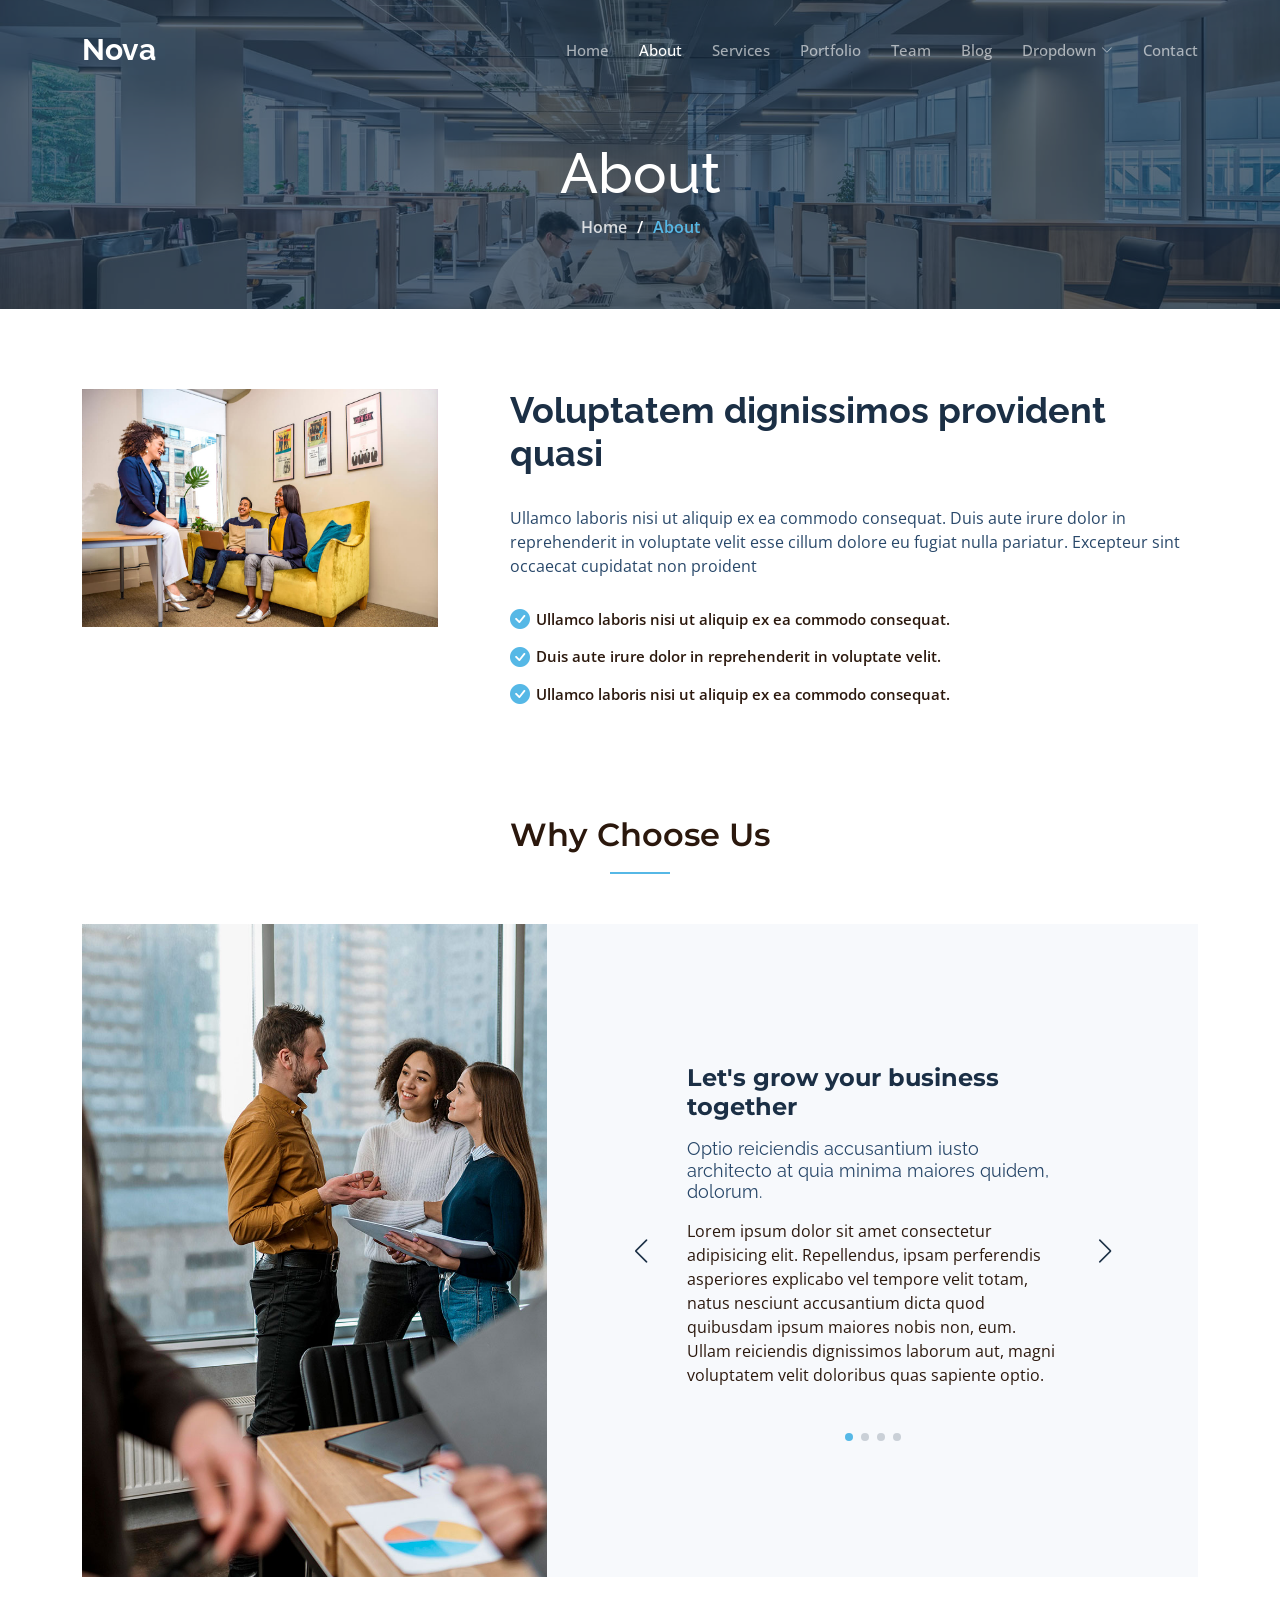
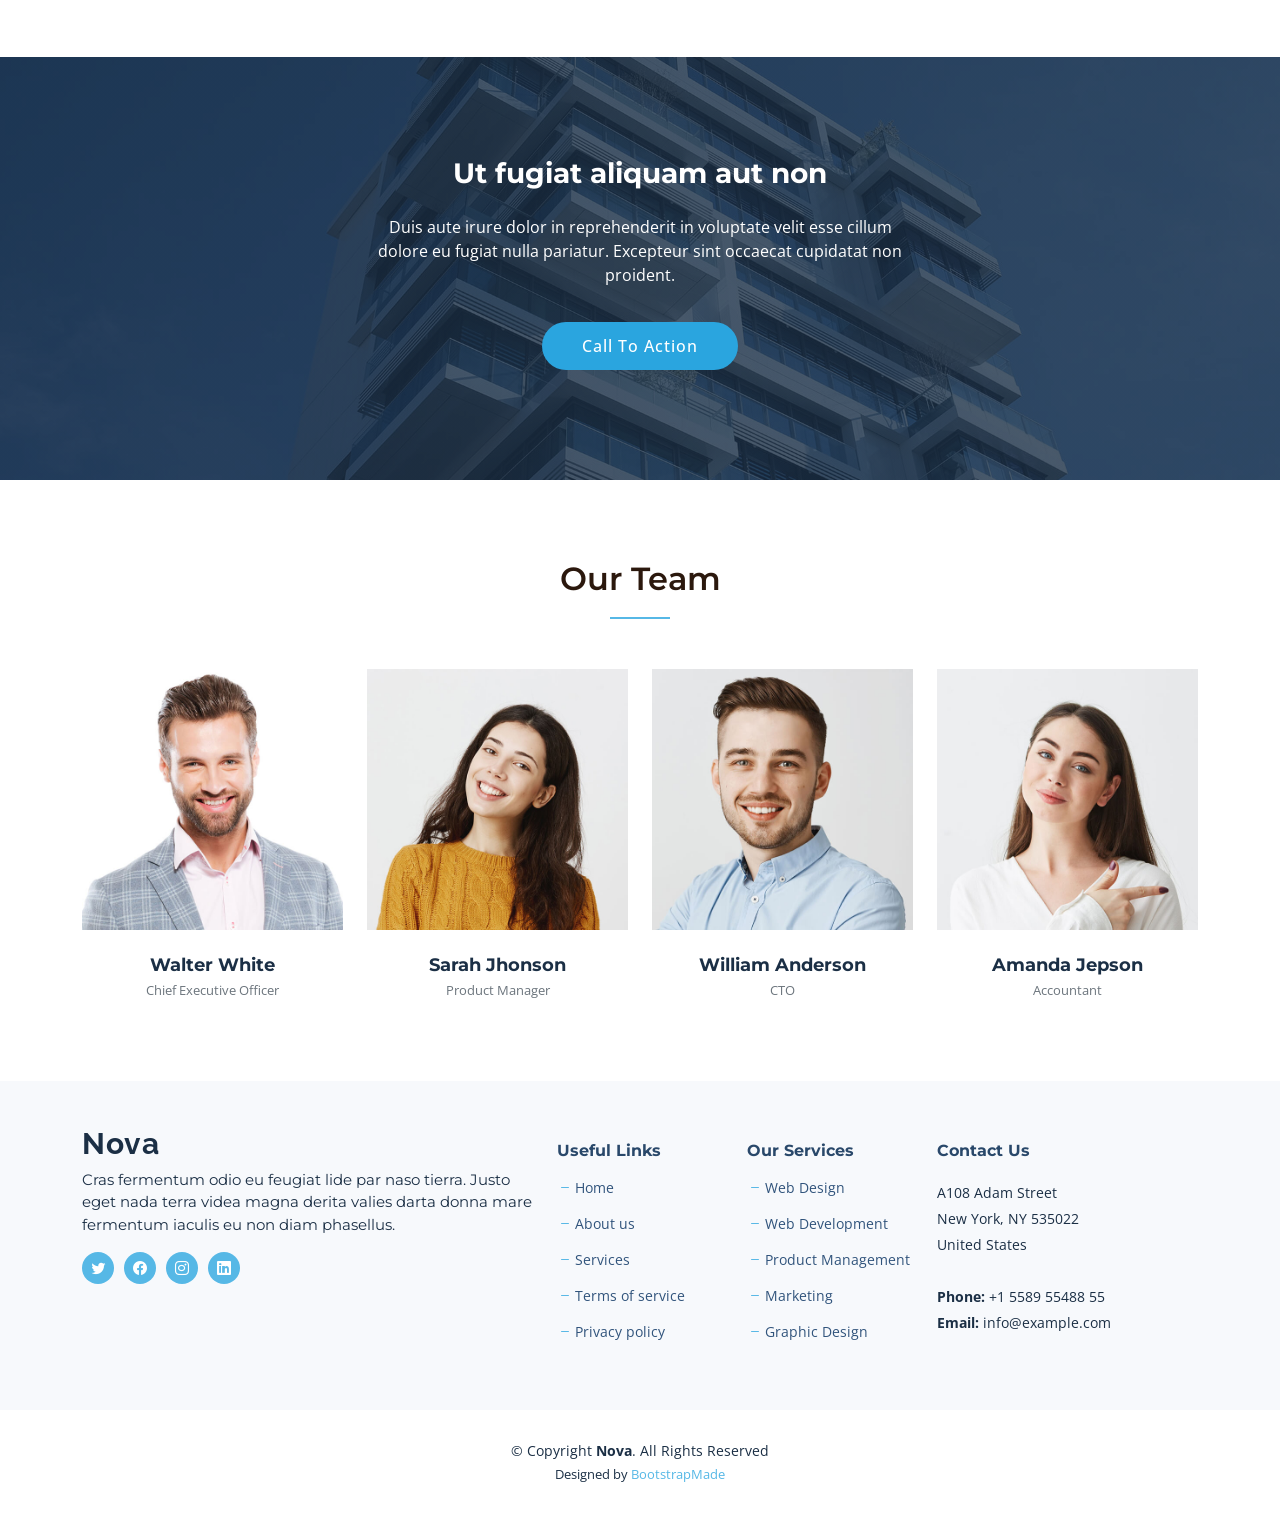
==== about.html @ e10786f2 "change to another bootstrap theme" ====
<!DOCTYPE html>
<html lang="en">

<head>
  <meta charset="utf-8">
  <meta content="width=device-width, initial-scale=1.0" name="viewport">

  <title>Nova Bootstrap Template - About</title>
  <meta content="" name="description">
  <meta content="" name="keywords">

  <!-- Favicons -->
  <link href="assets/img/favicon.png" rel="icon">
  <link href="assets/img/apple-touch-icon.png" rel="apple-touch-icon">

  <!-- Google Fonts -->
  <link rel="preconnect" href="https://fonts.googleapis.com">
  <link rel="preconnect" href="https://fonts.gstatic.com" crossorigin>
  <link href="https://fonts.googleapis.com/css2?family=Open+Sans:ital,wght@0,300;0,400;0,500;0,600;0,700;1,300;1,400;1,600;1,700&family=Montserrat:ital,wght@0,300;0,400;0,500;0,600;0,700;1,300;1,400;1,500;1,600;1,700&family=Raleway:ital,wght@0,300;0,400;0,500;0,600;0,700;1,300;1,400;1,500;1,600;1,700&display=swap" rel="stylesheet">

  <!-- Vendor CSS Files -->
  <link href="assets/vendor/bootstrap/css/bootstrap.min.css" rel="stylesheet">
  <link href="assets/vendor/bootstrap-icons/bootstrap-icons.css" rel="stylesheet">
  <link href="assets/vendor/aos/aos.css" rel="stylesheet">
  <link href="assets/vendor/glightbox/css/glightbox.min.css" rel="stylesheet">
  <link href="assets/vendor/swiper/swiper-bundle.min.css" rel="stylesheet">
  <link href="assets/vendor/remixicon/remixicon.css" rel="stylesheet">

  <!-- Template Main CSS File -->
  <link href="assets/css/main.css" rel="stylesheet">

  <!-- =======================================================
  * Template Name: Nova
  * Updated: Jul 27 2023 with Bootstrap v5.3.1
  * Template URL: https://bootstrapmade.com/nova-bootstrap-business-template/
  * Author: BootstrapMade.com
  * License: https://bootstrapmade.com/license/
  ======================================================== -->
</head>

<body class="page-about">

  <!-- ======= Header ======= -->
  <header id="header" class="header d-flex align-items-center fixed-top">
    <div class="container-fluid container-xl d-flex align-items-center justify-content-between">

      <a href="index.html" class="logo d-flex align-items-center">
        <!-- Uncomment the line below if you also wish to use an image logo -->
        <!-- <img src="assets/img/logo.png" alt=""> -->
        <h1 class="d-flex align-items-center">Nova</h1>
      </a>

      <i class="mobile-nav-toggle mobile-nav-show bi bi-list"></i>
      <i class="mobile-nav-toggle mobile-nav-hide d-none bi bi-x"></i>

      <nav id="navbar" class="navbar">
        <ul>
          <li><a href="index.html">Home</a></li>
          <li><a href="about.html" class="active">About</a></li>
          <li><a href="services.html">Services</a></li>
          <li><a href="portfolio.html">Portfolio</a></li>
          <li><a href="team.html">Team</a></li>
          <li><a href="blog.html">Blog</a></li>
          <li class="dropdown"><a href="#"><span>Dropdown</span> <i class="bi bi-chevron-down dropdown-indicator"></i></a>
            <ul>
              <li><a href="#">Dropdown 1</a></li>
              <li class="dropdown"><a href="#"><span>Deep Dropdown</span> <i class="bi bi-chevron-down dropdown-indicator"></i></a>
                <ul>
                  <li><a href="#">Deep Dropdown 1</a></li>
                  <li><a href="#">Deep Dropdown 2</a></li>
                  <li><a href="#">Deep Dropdown 3</a></li>
                  <li><a href="#">Deep Dropdown 4</a></li>
                  <li><a href="#">Deep Dropdown 5</a></li>
                </ul>
              </li>
              <li><a href="#">Dropdown 2</a></li>
              <li><a href="#">Dropdown 3</a></li>
              <li><a href="#">Dropdown 4</a></li>
            </ul>
          </li>
          <li><a href="contact.html">Contact</a></li>
        </ul>
      </nav><!-- .navbar -->

    </div>
  </header><!-- End Header -->

  <main id="main">

    <!-- ======= Breadcrumbs ======= -->
    <div class="breadcrumbs d-flex align-items-center" style="background-image: url('assets/img/about-header.jpg');">
      <div class="container position-relative d-flex flex-column align-items-center">

        <h2>About</h2>
        <ol>
          <li><a href="index.html">Home</a></li>
          <li>About</li>
        </ol>

      </div>
    </div><!-- End Breadcrumbs -->

    <!-- ======= About Section ======= -->
    <section id="about" class="about">
      <div class="container" data-aos="fade-up">

        <div class="row gy-4" data-aos="fade-up">
          <div class="col-lg-4">
            <img src="assets/img/about.jpg" class="img-fluid" alt="">
          </div>
          <div class="col-lg-8">
            <div class="content ps-lg-5">
              <h3>Voluptatem dignissimos provident quasi</h3>
              <p>
                Ullamco laboris nisi ut aliquip ex ea commodo consequat. Duis aute irure dolor in reprehenderit in voluptate
                velit esse cillum dolore eu fugiat nulla pariatur. Excepteur sint occaecat cupidatat non proident
              </p>
              <ul>
                <li><i class="bi bi-check-circle-fill"></i> Ullamco laboris nisi ut aliquip ex ea commodo consequat.</li>
                <li><i class="bi bi-check-circle-fill"></i> Duis aute irure dolor in reprehenderit in voluptate velit.</li>
                <li><i class="bi bi-check-circle-fill"></i> Ullamco laboris nisi ut aliquip ex ea commodo consequat.</li>
              </ul>
            </div>
          </div>
        </div>

      </div>
    </section><!-- End About Section -->

    <!-- ======= Why Choose Us Section ======= -->
    <section id="why-us" class="why-us">
      <div class="container" data-aos="fade-up">

        <div class="section-header">
          <h2>Why Choose Us</h2>

        </div>

        <div class="row g-0" data-aos="fade-up" data-aos-delay="200">

          <div class="col-xl-5 img-bg" style="background-image: url('assets/img/why-us-bg.jpg')"></div>
          <div class="col-xl-7 slides  position-relative">

            <div class="slides-1 swiper">
              <div class="swiper-wrapper">

                <div class="swiper-slide">
                  <div class="item">
                    <h3 class="mb-3">Let's grow your business together</h3>
                    <h4 class="mb-3">Optio reiciendis accusantium iusto architecto at quia minima maiores quidem, dolorum.</h4>
                    <p>Lorem ipsum dolor sit amet consectetur adipisicing elit. Repellendus, ipsam perferendis asperiores explicabo vel tempore velit totam, natus nesciunt accusantium dicta quod quibusdam ipsum maiores nobis non, eum. Ullam reiciendis dignissimos laborum aut, magni voluptatem velit doloribus quas sapiente optio.</p>
                  </div>
                </div><!-- End slide item -->

                <div class="swiper-slide">
                  <div class="item">
                    <h3 class="mb-3">Unde perspiciatis ut repellat dolorem</h3>
                    <h4 class="mb-3">Amet cumque nam sed voluptas doloribus iusto. Dolorem eos aliquam quis.</h4>
                    <p>Dolorem quia fuga consectetur voluptatem. Earum consequatur nulla maxime necessitatibus cum accusamus. Voluptatem dolorem ut numquam dolorum delectus autem veritatis facilis. Et ea ut repellat ea. Facere est dolores fugiat dolor.</p>
                  </div>
                </div><!-- End slide item -->

                <div class="swiper-slide">
                  <div class="item">
                    <h3 class="mb-3">Aliquid non alias minus</h3>
                    <h4 class="mb-3">Necessitatibus voluptatibus explicabo dolores a vitae voluptatum.</h4>
                    <p>Neque voluptates aut. Soluta aut perspiciatis porro deserunt. Voluptate ut itaque velit. Aut consectetur voluptatem aspernatur sequi sit laborum. Voluptas enim dolorum fugiat aut.</p>
                  </div>
                </div><!-- End slide item -->

                <div class="swiper-slide">
                  <div class="item">
                    <h3 class="mb-3">Necessitatibus suscipit non voluptatem quibusdam</h3>
                    <h4 class="mb-3">Tempora quos est ut quia adipisci ut voluptas. Deleniti laborum soluta nihil est. Eum similique neque autem ut.</h4>
                    <p>Ut rerum et autem vel. Et rerum molestiae aut sit vel incidunt sit at voluptatem. Saepe dolorem et sed voluptate impedit. Ad et qui sint at qui animi animi rerum.</p>
                  </div>
                </div><!-- End slide item -->

              </div>
              <div class="swiper-pagination"></div>
            </div>
            <div class="swiper-button-prev"></div>
            <div class="swiper-button-next"></div>
          </div>

        </div>

      </div>
    </section><!-- End Why Choose Us Section -->

    <!-- ======= Call To Action Section ======= -->
    <section id="call-to-action" class="call-to-action">
      <div class="container" data-aos="fade-up">
        <div class="row justify-content-center">
          <div class="col-lg-6 text-center">
            <h3>Ut fugiat aliquam aut non</h3>
            <p>Duis aute irure dolor in reprehenderit in voluptate velit esse cillum dolore eu fugiat nulla pariatur. Excepteur sint occaecat cupidatat non proident.</p>
            <a class="cta-btn" href="#">Call To Action</a>
          </div>
        </div>

      </div>
    </section><!-- End Call To Action Section -->

    <!-- ======= Team Section ======= -->
    <section id="team" class="team">
      <div class="container" data-aos="fade-up">

        <div class="section-header">
          <h2>Our Team</h2>

        </div>

        <div class="row gy-4">

          <div class="col-lg-3 col-md-6" data-aos="fade-up" data-aos-delay="100">
            <div class="team-member">
              <div class="member-img">
                <img src="assets/img/team/team-1.jpg" class="img-fluid" alt="">
                <div class="social">
                  <a href=""><i class="bi bi-twitter"></i></a>
                  <a href=""><i class="bi bi-facebook"></i></a>
                  <a href=""><i class="bi bi-instagram"></i></a>
                  <a href=""><i class="bi bi-linkedin"></i></a>
                </div>
              </div>
              <div class="member-info">
                <h4>Walter White</h4>
                <span>Chief Executive Officer</span>
              </div>
            </div>
          </div><!-- End Team Member -->

          <div class="col-lg-3 col-md-6" data-aos="fade-up" data-aos-delay="200">
            <div class="team-member">
              <div class="member-img">
                <img src="assets/img/team/team-2.jpg" class="img-fluid" alt="">
                <div class="social">
                  <a href=""><i class="bi bi-twitter"></i></a>
                  <a href=""><i class="bi bi-facebook"></i></a>
                  <a href=""><i class="bi bi-instagram"></i></a>
                  <a href=""><i class="bi bi-linkedin"></i></a>
                </div>
              </div>
              <div class="member-info">
                <h4>Sarah Jhonson</h4>
                <span>Product Manager</span>
              </div>
            </div>
          </div><!-- End Team Member -->

          <div class="col-lg-3 col-md-6" data-aos="fade-up" data-aos-delay="300">
            <div class="team-member">
              <div class="member-img">
                <img src="assets/img/team/team-3.jpg" class="img-fluid" alt="">
                <div class="social">
                  <a href=""><i class="bi bi-twitter"></i></a>
                  <a href=""><i class="bi bi-facebook"></i></a>
                  <a href=""><i class="bi bi-instagram"></i></a>
                  <a href=""><i class="bi bi-linkedin"></i></a>
                </div>
              </div>
              <div class="member-info">
                <h4>William Anderson</h4>
                <span>CTO</span>
              </div>
            </div>
          </div><!-- End Team Member -->

          <div class="col-lg-3 col-md-6" data-aos="fade-up" data-aos-delay="400">
            <div class="team-member">
              <div class="member-img">
                <img src="assets/img/team/team-4.jpg" class="img-fluid" alt="">
                <div class="social">
                  <a href=""><i class="bi bi-twitter"></i></a>
                  <a href=""><i class="bi bi-facebook"></i></a>
                  <a href=""><i class="bi bi-instagram"></i></a>
                  <a href=""><i class="bi bi-linkedin"></i></a>
                </div>
              </div>
              <div class="member-info">
                <h4>Amanda Jepson</h4>
                <span>Accountant</span>
              </div>
            </div>
          </div><!-- End Team Member -->

        </div>

      </div>
    </section><!-- End Team Section -->

  </main><!-- End #main -->

  <!-- ======= Footer ======= -->
  <footer id="footer" class="footer">

    <div class="footer-content">
      <div class="container">
        <div class="row gy-4">
          <div class="col-lg-5 col-md-12 footer-info">
            <a href="index.html" class="logo d-flex align-items-center">
              <span>Nova</span>
            </a>
            <p>Cras fermentum odio eu feugiat lide par naso tierra. Justo eget nada terra videa magna derita valies darta donna mare fermentum iaculis eu non diam phasellus.</p>
            <div class="social-links d-flex  mt-3">
              <a href="#" class="twitter"><i class="bi bi-twitter"></i></a>
              <a href="#" class="facebook"><i class="bi bi-facebook"></i></a>
              <a href="#" class="instagram"><i class="bi bi-instagram"></i></a>
              <a href="#" class="linkedin"><i class="bi bi-linkedin"></i></a>
            </div>
          </div>

          <div class="col-lg-2 col-6 footer-links">
            <h4>Useful Links</h4>
            <ul>
              <li><i class="bi bi-dash"></i> <a href="#">Home</a></li>
              <li><i class="bi bi-dash"></i> <a href="#">About us</a></li>
              <li><i class="bi bi-dash"></i> <a href="#">Services</a></li>
              <li><i class="bi bi-dash"></i> <a href="#">Terms of service</a></li>
              <li><i class="bi bi-dash"></i> <a href="#">Privacy policy</a></li>
            </ul>
          </div>

          <div class="col-lg-2 col-6 footer-links">
            <h4>Our Services</h4>
            <ul>
              <li><i class="bi bi-dash"></i> <a href="#">Web Design</a></li>
              <li><i class="bi bi-dash"></i> <a href="#">Web Development</a></li>
              <li><i class="bi bi-dash"></i> <a href="#">Product Management</a></li>
              <li><i class="bi bi-dash"></i> <a href="#">Marketing</a></li>
              <li><i class="bi bi-dash"></i> <a href="#">Graphic Design</a></li>
            </ul>
          </div>

          <div class="col-lg-3 col-md-12 footer-contact text-center text-md-start">
            <h4>Contact Us</h4>
            <p>
              A108 Adam Street <br>
              New York, NY 535022<br>
              United States <br><br>
              <strong>Phone:</strong> +1 5589 55488 55<br>
              <strong>Email:</strong> info@example.com<br>
            </p>

          </div>

        </div>
      </div>
    </div>

    <div class="footer-legal">
      <div class="container">
        <div class="copyright">
          &copy; Copyright <strong><span>Nova</span></strong>. All Rights Reserved
        </div>
        <div class="credits">
          <!-- All the links in the footer should remain intact. -->
          <!-- You can delete the links only if you purchased the pro version. -->
          <!-- Licensing information: https://bootstrapmade.com/license/ -->
          <!-- Purchase the pro version with working PHP/AJAX contact form: https://bootstrapmade.com/nova-bootstrap-business-template/ -->
          Designed by <a href="https://bootstrapmade.com/">BootstrapMade</a>
        </div>
      </div>
    </div>
  </footer><!-- End Footer --><!-- End Footer -->

  <a href="#" class="scroll-top d-flex align-items-center justify-content-center"><i class="bi bi-arrow-up-short"></i></a>

  <div id="preloader"></div>

  <!-- Vendor JS Files -->
  <script src="assets/vendor/bootstrap/js/bootstrap.bundle.min.js"></script>
  <script src="assets/vendor/aos/aos.js"></script>
  <script src="assets/vendor/glightbox/js/glightbox.min.js"></script>
  <script src="assets/vendor/swiper/swiper-bundle.min.js"></script>
  <script src="assets/vendor/isotope-layout/isotope.pkgd.min.js"></script>
  <script src="assets/vendor/php-email-form/validate.js"></script>

  <!-- Template Main JS File -->
  <script src="assets/js/main.js"></script>

</body>

</html>
---- assets/css/main.css ----
/**
* Template Name: Nova
* Updated: Jul 27 2023 with Bootstrap v5.3.1
* Template URL: https://bootstrapmade.com/nova-bootstrap-business-template/
* Author: BootstrapMade.com
* License: https://bootstrapmade.com/license/
*/

/*--------------------------------------------------------------
# Set main reusable colors and fonts using CSS variables
# Learn more about CSS variables at https://developer.mozilla.org/en-US/docs/Web/CSS/Using_CSS_custom_properties
--------------------------------------------------------------*/
/* Fonts */
:root {
  --font-default: "Open Sans", system-ui, -apple-system, "Segoe UI", Roboto, "Helvetica Neue", Arial, "Noto Sans", "Liberation Sans", sans-serif, "Apple Color Emoji", "Segoe UI Emoji", "Segoe UI Symbol", "Noto Color Emoji";
  --font-primary: "Montserrat", sans-serif;
  --font-secondary: "Raleway", sans-serif;
}

/* Colors */
:root {
  --color-default: #2b180d;
  --color-primary: #56b8e6;
  --color-secondary: #1b2f45;
}

/* Smooth scroll behavior */
:root {
  scroll-behavior: smooth;
}

/*--------------------------------------------------------------
# General
--------------------------------------------------------------*/
body {
  font-family: var(--font-default);
  color: var(--color-default);
}

a {
  color: var(--color-primary);
  text-decoration: none;
  transition: 0.3s;
}

a:hover {
  color: #82cbed;
  text-decoration: none;
}

h1,
h2,
h3,
h4,
h5,
h6 {
  font-family: var(--font-primary);
}

/*--------------------------------------------------------------
# Sections & Section Header
--------------------------------------------------------------*/
section {
  overflow: hidden;
  padding: 80px 0;
}

.section-header {
  text-align: center;
  padding-bottom: 30px;
}

.section-header h2 {
  font-size: 32px;
  font-weight: 600;
  margin-bottom: 20px;
  padding-bottom: 20px;
  position: relative;
}

.section-header h2:after {
  content: "";
  position: absolute;
  display: block;
  width: 60px;
  height: 2px;
  background: var(--color-primary);
  left: 0;
  right: 0;
  bottom: 0;
  margin: auto;
}

.section-header p {
  margin-bottom: 0;
}

/*--------------------------------------------------------------
# Breadcrumbs
--------------------------------------------------------------*/
.breadcrumbs {
  padding: 140px 0 60px 0;
  min-height: 30vh;
  position: relative;
  background-size: cover;
  background-position: center;
  background-repeat: no-repeat;
}

.breadcrumbs:before {
  content: "";
  background-color: rgba(27, 47, 69, 0.7);
  position: absolute;
  inset: 0;
}

.breadcrumbs h2 {
  font-size: 56px;
  font-weight: 500;
  color: #fff;
  font-family: var(--font-secondary);
}

.breadcrumbs ol {
  display: flex;
  flex-wrap: wrap;
  list-style: none;
  padding: 0 0 10px 0;
  margin: 0;
  font-size: 16px;
  font-weight: 600;
  color: var(--color-primary);
}

.breadcrumbs ol a {
  color: rgba(255, 255, 255, 0.8);
  transition: 0.3s;
}

.breadcrumbs ol a:hover {
  text-decoration: underline;
}

.breadcrumbs ol li+li {
  padding-left: 10px;
}

.breadcrumbs ol li+li::before {
  display: inline-block;
  padding-right: 10px;
  color: #fff;
  content: "/";
}

/*--------------------------------------------------------------
# Scroll top button
--------------------------------------------------------------*/
.scroll-top {
  position: fixed;
  visibility: hidden;
  opacity: 0;
  right: 15px;
  bottom: 15px;
  z-index: 99999;
  background: var(--color-primary);
  width: 40px;
  height: 40px;
  border-radius: 4px;
  transition: all 0.4s;
}

.scroll-top i {
  font-size: 24px;
  color: #fff;
  line-height: 0;
}

.scroll-top:hover {
  background: rgba(86, 184, 230, 0.8);
  color: #fff;
}

.scroll-top.active {
  visibility: visible;
  opacity: 1;
}

/*--------------------------------------------------------------
# Preloader
--------------------------------------------------------------*/
#preloader {
  position: fixed;
  inset: 0;
  z-index: 9999;
  overflow: hidden;
  background: #fff;
  transition: all 0.6s ease-out;
}

#preloader:before {
  content: "";
  position: fixed;
  top: calc(50% - 30px);
  left: calc(50% - 30px);
  border: 6px solid var(--color-primary);
  border-top-color: #fff;
  border-radius: 50%;
  width: 60px;
  height: 60px;
  animation: animate-preloader 1s linear infinite;
}

@keyframes animate-preloader {
  0% {
    transform: rotate(0deg);
  }

  100% {
    transform: rotate(360deg);
  }
}

/*--------------------------------------------------------------
# Disable aos animation delay on mobile devices
--------------------------------------------------------------*/
@media screen and (max-width: 768px) {
  [data-aos-delay] {
    transition-delay: 0 !important;
  }
}

/*--------------------------------------------------------------
# Header
--------------------------------------------------------------*/
.header {
  transition: all 0.5s;
  z-index: 997;
  padding: 24px 0;
}

@media (max-width: 1200px) {
  .header {
    padding: 12px 0;
  }
}

.header.sticked {
  background: rgba(27, 47, 69, 0.9);
  padding: 12px 0;
}

.header .logo img {
  max-height: 40px;
  margin-right: 6px;
}

.header .logo h1 {
  font-size: 30px;
  font-weight: 700;
  color: #fff;
  font-family: var(--font-secondary);
  margin: 0;
}

/*--------------------------------------------------------------
# Desktop Navigation
--------------------------------------------------------------*/
@media (min-width: 1280px) {
  .navbar {
    padding: 0;
  }

  .navbar ul {
    margin: 0;
    padding: 0;
    display: flex;
    list-style: none;
    align-items: center;
  }

  .navbar li {
    position: relative;
  }

  .navbar a,
  .navbar a:focus {
    display: flex;
    align-items: center;
    justify-content: space-between;
    padding: 15px 0 15px 30px;
    font-family: var(--font-default);
    font-size: 15px;
    font-weight: 500;
    color: rgba(255, 255, 255, 0.6);
    white-space: nowrap;
    transition: 0.3s;
  }

  .navbar a i,
  .navbar a:focus i {
    font-size: 12px;
    line-height: 0;
    margin-left: 5px;
  }

  .navbar a:hover,
  .navbar .active,
  .navbar .active:focus,
  .navbar li:hover>a {
    color: #fff;
  }

  .navbar .dropdown ul {
    display: block;
    position: absolute;
    left: 14px;
    top: calc(100% + 30px);
    margin: 0;
    padding: 10px 0;
    z-index: 99;
    opacity: 0;
    visibility: hidden;
    background: #fff;
    box-shadow: 0px 0px 30px rgba(127, 137, 161, 0.25);
    transition: 0.2s;
  }

  .navbar .dropdown ul li {
    min-width: 200px;
  }

  .navbar .dropdown ul a {
    padding: 10px 20px;
    font-size: 15px;
    text-transform: none;
    color: var(--color-secondary);
  }

  .navbar .dropdown ul a i {
    font-size: 12px;
  }

  .navbar .dropdown ul a:hover,
  .navbar .dropdown ul .active:hover,
  .navbar .dropdown ul li:hover>a {
    color: var(--color-primary);
  }

  .navbar .dropdown:hover>ul {
    opacity: 1;
    top: 100%;
    visibility: visible;
  }

  .navbar .dropdown .dropdown ul {
    top: 0;
    left: calc(100% - 30px);
    visibility: hidden;
  }

  .navbar .dropdown .dropdown:hover>ul {
    opacity: 1;
    top: 0;
    left: 100%;
    visibility: visible;
  }
}

@media (min-width: 1280px) and (max-width: 1366px) {
  .navbar .dropdown .dropdown ul {
    left: -90%;
  }

  .navbar .dropdown .dropdown:hover>ul {
    left: -100%;
  }
}

@media (min-width: 1280px) {

  .mobile-nav-show,
  .mobile-nav-hide {
    display: none;
  }
}

/*--------------------------------------------------------------
# Mobile Navigation
--------------------------------------------------------------*/
@media (max-width: 1279px) {
  .navbar {
    position: fixed;
    top: 0;
    right: -100%;
    width: 100%;
    max-width: 400px;
    bottom: 0;
    transition: 0.3s;
    z-index: 9997;
  }

  .navbar ul {
    position: absolute;
    inset: 0;
    padding: 50px 0 10px 0;
    margin: 0;
    background: rgba(27, 47, 69, 0.9);
    overflow-y: auto;
    transition: 0.3s;
    z-index: 9998;
  }

  .navbar a,
  .navbar a:focus {
    display: flex;
    align-items: center;
    justify-content: space-between;
    padding: 10px 20px;
    font-family: var(--font-default);
    font-size: 15px;
    font-weight: 600;
    color: rgba(255, 255, 255, 0.7);
    white-space: nowrap;
    transition: 0.3s;
  }

  .navbar a i,
  .navbar a:focus i {
    font-size: 12px;
    line-height: 0;
    margin-left: 5px;
  }

  .navbar a:hover,
  .navbar .active,
  .navbar .active:focus,
  .navbar li:hover>a {
    color: #fff;
  }

  .navbar .dropdown ul,
  .navbar .dropdown .dropdown ul {
    position: static;
    display: none;
    padding: 10px 0;
    margin: 10px 20px;
    background-color: rgba(20, 35, 51, 0.6);
  }

  .navbar .dropdown>.dropdown-active,
  .navbar .dropdown .dropdown>.dropdown-active {
    display: block;
  }

  .mobile-nav-show {
    color: rgba(255, 255, 255, 0.9);
    font-size: 28px;
    cursor: pointer;
    line-height: 0;
    transition: 0.5s;
  }

  .mobile-nav-hide {
    color: rgba(255, 255, 255, 0.9);
    font-size: 32px;
    cursor: pointer;
    line-height: 0;
    transition: 0.5s;
    position: fixed;
    right: 15px;
    top: 15px;
    z-index: 9999;
  }

  .mobile-nav-active {
    overflow: hidden;
  }

  .mobile-nav-active .navbar {
    right: 0;
  }

  .mobile-nav-active .navbar:before {
    content: "";
    position: fixed;
    inset: 0;
    background: rgba(27, 47, 69, 0.7);
    z-index: 9996;
  }
}

/*--------------------------------------------------------------
# Hero Section
--------------------------------------------------------------*/
.hero {
  width: 100%;
  min-height: 100vh;
  background: url("../img/hero-bg.jpg") top center;
  background-size: cover;
  position: relative;
  padding: 120px 0;
  z-index: 3;
}

@media (min-width: 1034px) {
  .hero:after {
    position: absolute;
    content: "";
    width: 40%;
    background: var(--color-secondary);
    top: 0;
    bottom: 0;
  }
}

.hero:before {
  position: absolute;
  content: "";
  background: rgba(27, 47, 69, 0.6);
  inset: 0;
}

@media (max-width: 1034px) {
  .hero:before {
    background: rgba(27, 47, 69, 0.7);
  }
}

.hero .container {
  z-index: 1;
}

@media (min-width: 1365px) {
  .hero {
    background-attachment: fixed;
  }
}

.hero h2 {
  margin: 0;
  font-size: 48px;
  font-weight: 700;
  line-height: 1.2;
  color: #fff;
  font-family: var(--font-secondary);
}

.hero blockquote {
  color: #fff;
  padding-left: 20px;
  font-size: 15px;
  font-family: var(--font-default);
  border-left: 2px solid var(--color-primary);
  margin: 40px 0;
}

.hero .btn-get-started {
  font-family: var(--font-secondary);
  font-weight: 500;
  font-size: 15px;
  letter-spacing: 1px;
  display: inline-block;
  padding: 12px 30px;
  border-radius: 50px;
  transition: 0.5s;
  color: #fff;
  background: var(--color-primary);
}

.hero .btn-get-started:hover {
  background: rgba(86, 184, 230, 0.8);
}

.hero .btn-watch-video {
  font-size: 16px;
  transition: 0.5s;
  margin-left: 25px;
  color: rgba(255, 255, 255, 0.7);
  font-weight: 600;
}

.hero .btn-watch-video i {
  color: var(--color-primary);
  font-size: 32px;
  transition: 0.3s;
  line-height: 0;
  margin-right: 8px;
}

.hero .btn-watch-video:hover {
  color: #fff;
}

.hero .btn-watch-video:hover i {
  color: #82cbed;
}

@media (max-width: 640px) {
  .hero h2 {
    font-size: 36px;
    line-height: 1;
  }

  .hero .btn-get-started,
  .hero .btn-watch-video {
    font-size: 13px;
  }
}

/*--------------------------------------------------------------
# Why Choose Us Section
--------------------------------------------------------------*/
.why-us {
  padding-bottom: 0;
}

.why-us .img-bg {
  min-height: 500px;
  background-size: cover;
}

.why-us .slides {
  background-color: #f7f9fc;
}

.why-us h3 {
  font-size: 24px;
  font-weight: 700;
  color: var(--color-secondary);
}

.why-us h4 {
  font-size: 18px;
  font-weight: 400;
  color: #29486a;
  font-family: var(--font-secondary);
}

.why-us .swiper {
  margin: 140px 140px 120px 140px;
  overflow: hidden;
}

.why-us .swiper-button-prev:after,
.why-us .swiper-button-next:after {
  font-size: 24px;
  color: var(--color-secondary);
}

.why-us .swiper-button-prev {
  left: 80px;
}

.why-us .swiper-button-next {
  right: 80px;
}

.why-us .swiper-pagination {
  margin-top: 30px;
  position: relative;
}

.why-us .swiper-pagination .swiper-pagination-bullet {
  background-color: var(--color-secondary);
}

.why-us .swiper-pagination .swiper-pagination-bullet-active {
  background-color: var(--color-primary);
}

@media (max-width: 1200px) {
  .why-us .swiper {
    margin: 60px 60px 40px 60px;
  }

  .why-us .swiper-button-prev,
  .why-us .swiper-button-next {
    display: none;
  }
}

@media (max-width: 575px) {
  .why-us .swiper {
    margin: 40px 40px 20px 40px;
  }
}

.page-about .why-us {
  padding: 0 0 80px 0;
}

/*--------------------------------------------------------------
# About Section
--------------------------------------------------------------*/
.about .content h3 {
  font-weight: 700;
  font-size: 36px;
  font-family: var(--font-secondary);
  color: var(--color-secondary);
}

.about .content p {
  margin: 30px 0;
  color: #29486a;
}

.about .content ul {
  list-style: none;
  padding: 0;
}

.about .content ul li {
  padding: 0 0 15px 26px;
  position: relative;
  font-size: 15px;
  font-weight: 600;
}

.about .content ul i {
  position: absolute;
  font-size: 20px;
  left: 0;
  top: -3px;
  color: var(--color-primary);
}

/*--------------------------------------------------------------
# Services List Section
--------------------------------------------------------------*/
.services-list .service-item {
  position: relative;
}

.services-list .service-item .icon i {
  font-size: 32px;
  line-height: 0;
  margin-right: 20px;
  color: #38618e;
}

.services-list .service-item .title {
  font-weight: 700;
  margin-bottom: 5px;
  font-size: 18px;
}

.services-list .service-item .title a {
  color: var(--color-secondary);
}

.services-list .service-item .title a:hover {
  color: #38618e;
}

.services-list .service-item .description {
  line-height: 24px;
  font-size: 14px;
}

/*--------------------------------------------------------------
# Call To Action Section
--------------------------------------------------------------*/
.call-to-action {
  background: linear-gradient(rgba(27, 47, 69, 0.8), rgba(27, 47, 69, 0.8)), url("../img/cta-bg.jpg") center center;
  background-size: cover;
  padding: 100px 0;
}

@media (min-width: 1365px) {
  .call-to-action {
    background-attachment: fixed;
  }
}

.call-to-action h3 {
  color: #fff;
  font-size: 28px;
  margin-bottom: 25px;
  font-weight: 700;
}

.call-to-action p {
  color: #fff;
  margin-bottom: 25px;
}

.call-to-action .cta-btn {
  font-family: var(--font-default);
  font-weight: 500;
  font-size: 16px;
  letter-spacing: 1px;
  display: inline-block;
  padding: 12px 40px;
  border-radius: 50px;
  transition: 0.5s;
  margin: 10px;
  color: #fff;
  background: #2aa5df;
}

.call-to-action .cta-btn:hover {
  background: var(--color-primary);
}

/*--------------------------------------------------------------
# Features Section
--------------------------------------------------------------*/
.features {
  padding-bottom: 0;
}

.features h3 {
  color: var(--color-secondary);
  font-size: 32px;
  font-weight: 700;
  margin-bottom: 30px;
}

.features .icon-list i {
  margin-right: 10px;
  font-size: 24px;
  line-height: 1.2;
}

.features .icon-list span {
  font-size: 18px;
  color: #29486a;
}

.features .phone-wrap {
  position: absolute;
  right: 0;
}

@media (max-width: 768px) {
  .features .phone-wrap {
    position: relative;
  }
}

.features .phone-wrap img {
  width: 340px;
}

@media (max-width: 992px) {
  .features .phone-wrap img {
    margin-top: 30px;
  }
}

@media (max-width: 768px) {
  .features .phone-wrap img {
    width: 100%;
  }
}

.features .details {
  margin-top: 80px;
  padding: 120px 0;
  background-color: #f7f9fc;
}

.features .details h4 {
  color: var(--color-secondary);
  font-size: 32px;
  font-weight: 700;
  margin-bottom: 20px;
}

.features .details p {
  margin-bottom: 20px;
  font-size: 15px;
}

.features .details .btn-get-started {
  font-family: var(--font-primary);
  display: inline-block;
  font-weight: 500;
  font-size: 15px;
  letter-spacing: 1px;
  padding: 10px 32px;
  border-radius: 50px;
  transition: 0.5s;
  background-color: var(--color-primary);
  color: #fff;
}

.features .details .btn-get-started:hover {
  background: #2aa5df;
}

/*--------------------------------------------------------------
# Recent Blog Posts Section
--------------------------------------------------------------*/
.recent-posts .post-box {
  transition: 0.3s;
  height: 100%;
  overflow: hidden;
  position: relative;
  display: flex;
  flex-direction: column;
}

.recent-posts .post-box .post-img {
  overflow: hidden;
  position: relative;
}

.recent-posts .post-box .post-img img {
  transition: 0.5s;
}

.recent-posts .post-box .meta {
  margin-top: 15px;
}

.recent-posts .post-box .meta .post-date {
  font-size: 15px;
  font-weight: 400;
  color: var(--color-primary);
}

.recent-posts .post-box .meta .post-author {
  font-size: 15px;
  font-weight: 400;
  color: var(--color-secondary);
}

.recent-posts .post-box .post-title {
  font-size: 18px;
  color: var(--color-secondary);
  font-weight: 700;
  margin: 15px 0 0 0;
  position: relative;
  transition: 0.3s;
}

.recent-posts .post-box p {
  margin: 15px 0 0 0;
  color: rgba(27, 47, 69, 0.7);
}

.recent-posts .post-box .readmore {
  display: flex;
  align-items: center;
  font-weight: 600;
  line-height: 1;
  transition: 0.3s;
  margin-top: 15px;
}

.recent-posts .post-box .readmore i {
  line-height: 0;
  margin-left: 4px;
  font-size: 18px;
}

.recent-posts .post-box:hover .post-title {
  color: var(--color-primary);
}

.recent-posts .post-box:hover .post-img img {
  transform: scale(1.1);
}

/*--------------------------------------------------------------
# Team Section
--------------------------------------------------------------*/
.team .team-member {
  overflow: hidden;
  background: #fff;
}

.team .team-member .member-img {
  position: relative;
  overflow: hidden;
}

.team .team-member .social {
  position: absolute;
  left: 0;
  bottom: 0;
  right: 0;
  height: 40px;
  opacity: 0;
  transition: ease-in-out 0.3s;
  background: rgba(255, 255, 255, 0.85);
  display: flex;
  align-items: center;
  justify-content: center;
}

.team .team-member .social a {
  transition: color 0.3s;
  color: #31547c;
  margin: 0 10px;
  display: inline-flex;
  align-items: center;
  justify-content: center;
}

.team .team-member .social a i {
  line-height: 0;
}

.team .team-member .social a:hover {
  color: var(--color-primary);
}

.team .team-member .social i {
  font-size: 18px;
  margin: 0 2px;
}

.team .team-member .member-info {
  padding: 25px 15px 0 15px;
  text-align: center;
}

.team .team-member .member-info h4 {
  font-weight: 700;
  margin-bottom: 5px;
  font-size: 18px;
  color: var(--color-secondary);
}

.team .team-member .member-info span {
  display: block;
  font-size: 13px;
  font-weight: 400;
  color: #6c757d;
}

.team .team-member .member-info p {
  font-style: italic;
  font-size: 14px;
  line-height: 26px;
  color: #6c757d;
}

.team .team-member:hover .social {
  opacity: 1;
}

/*--------------------------------------------------------------
# Services Cards Section
--------------------------------------------------------------*/
.services-cards {
  background: #f7f9fc;
}

.services-cards .card-item {
  border: 1px solid rgba(27, 47, 69, 0.1);
  background: #fff;
  position: relative;
  border-radius: 0;
}

.services-cards .card-item .card-bg {
  min-height: 300px;
  background-size: cover;
  background-repeat: no-repeat;
}

.services-cards .card-item .card-body {
  padding: 30px;
}

.services-cards .card-item h4 {
  font-weight: 700;
  font-size: 20px;
  margin-bottom: 15px;
  color: var(--color-secondary);
}

.services-cards .card-item p {
  color: var(--color-secondary);
  margin: 0;
}

/*--------------------------------------------------------------
# Testimonials Section
--------------------------------------------------------------*/
.testimonials .testimonial-item {
  box-sizing: content-box;
  padding: 30px;
  margin: 40px 30px;
  box-shadow: 0px 0 20px rgba(27, 47, 69, 0.1);
  background: #fff;
  min-height: 320px;
  display: flex;
  flex-direction: column;
  text-align: center;
  transition: 0.3s;
}

.testimonials .testimonial-item .stars {
  margin-bottom: 15px;
}

.testimonials .testimonial-item .stars i {
  color: #ffc107;
  margin: 0 1px;
}

.testimonials .testimonial-item .testimonial-img {
  width: 90px;
  border-radius: 50%;
  border: 4px solid #fff;
  margin: 0 auto;
}

.testimonials .testimonial-item h3 {
  font-size: 18px;
  font-weight: bold;
  margin: 10px 0 5px 0;
  color: #111;
}

.testimonials .testimonial-item h4 {
  font-size: 14px;
  color: #999;
  margin: 0;
}

.testimonials .testimonial-item p {
  font-style: italic;
  margin: 0 auto 15px auto;
}

.testimonials .swiper-pagination {
  margin-top: 20px;
  position: relative;
}

.testimonials .swiper-pagination .swiper-pagination-bullet {
  width: 10px;
  height: 10px;
  background-color: #e8eff6;
  opacity: 1;
}

.testimonials .swiper-pagination .swiper-pagination-bullet-active {
  background-color: var(--color-primary);
}

.testimonials .swiper-slide {
  opacity: 0.3;
}

@media (max-width: 1199px) {
  .testimonials .swiper-slide-active {
    opacity: 1;
  }

  .testimonials .swiper-pagination {
    margin-top: 0;
  }

  .testimonials .testimonial-item {
    margin: 40px 20px;
  }
}

@media (min-width: 1200px) {
  .testimonials .swiper-slide-next {
    opacity: 1;
    transform: scale(1.12);
  }
}

/*--------------------------------------------------------------
# Portfolio Section
--------------------------------------------------------------*/
.portfolio .portfolio-flters {
  padding: 0;
  margin: 0 auto 30px auto;
  list-style: none;
  text-align: center;
}

.portfolio .portfolio-flters li {
  color: var(--color-secondary);
  cursor: pointer;
  display: inline-block;
  padding: 0;
  font-size: 18px;
  font-weight: 400;
  margin: 0 10px;
  line-height: 1;
  margin-bottom: 5px;
  transition: all 0.3s ease-in-out;
}

.portfolio .portfolio-flters li:hover,
.portfolio .portfolio-flters li.filter-active {
  color: var(--color-primary);
}

.portfolio .portfolio-flters li:first-child {
  margin-left: 0;
}

.portfolio .portfolio-flters li:last-child {
  margin-right: 0;
}

@media (max-width: 575px) {
  .portfolio .portfolio-flters li {
    font-size: 14px;
    margin: 0 5px;
  }
}

.portfolio .portfolio-item {
  position: relative;
}

.portfolio .portfolio-item .portfolio-info {
  opacity: 0;
  position: absolute;
  left: 30px;
  right: 30px;
  bottom: 0;
  z-index: 3;
  transition: all ease-in-out 0.3s;
  background: rgba(255, 255, 255, 0.9);
  padding: 15px;
}

.portfolio .portfolio-item .portfolio-info h4 {
  font-size: 18px;
  font-weight: 600;
  color: var(--color-default);
  padding-right: 50px;
}

.portfolio .portfolio-item .portfolio-info p {
  color: #6c757d;
  font-size: 14px;
  margin-bottom: 0;
  padding-right: 50px;
}

.portfolio .portfolio-item .portfolio-info .preview-link,
.portfolio .portfolio-item .portfolio-info .details-link {
  position: absolute;
  right: 50px;
  font-size: 24px;
  top: calc(50% - 14px);
  color: rgba(27, 47, 69, 0.7);
  transition: 0.3s;
  line-height: 0;
}

.portfolio .portfolio-item .portfolio-info .preview-link:hover,
.portfolio .portfolio-item .portfolio-info .details-link:hover {
  color: var(--color-primary);
}

.portfolio .portfolio-item .portfolio-info .details-link {
  right: 14px;
  font-size: 28px;
}

.portfolio .portfolio-item:hover .portfolio-info {
  opacity: 1;
  bottom: 20px;
}

/*--------------------------------------------------------------
# Portfolio Details
--------------------------------------------------------------*/
.portfolio-details .portfolio-details-slider img {
  width: 100%;
}

.portfolio-details .portfolio-details-slider .swiper-pagination {
  margin-top: 20px;
  position: relative;
}

.portfolio-details .portfolio-details-slider .swiper-pagination .swiper-pagination-bullet {
  width: 12px;
  height: 12px;
  background-color: #fff;
  opacity: 1;
  border: 1px solid var(--color-primary);
}

.portfolio-details .portfolio-details-slider .swiper-pagination .swiper-pagination-bullet-active {
  background-color: var(--color-primary);
}

.portfolio-details .portfolio-info {
  padding: 30px;
  box-shadow: 0px 0 30px rgba(27, 47, 69, 0.1);
}

.portfolio-details .portfolio-info h3 {
  font-size: 22px;
  font-weight: 700;
  margin-bottom: 20px;
  padding-bottom: 20px;
  border-bottom: 1px solid #d6e2ef;
}

.portfolio-details .portfolio-info ul {
  list-style: none;
  padding: 0;
  font-size: 15px;
}

.portfolio-details .portfolio-info ul li+li {
  margin-top: 10px;
}

.portfolio-details .portfolio-description {
  padding-top: 30px;
}

.portfolio-details .portfolio-description h2 {
  font-size: 26px;
  font-weight: 700;
  margin-bottom: 20px;
  color: var(--color-secondary);
}

.portfolio-details .portfolio-description p {
  padding: 0;
}

/*--------------------------------------------------------------
# Contact Section
--------------------------------------------------------------*/
.contact {
  background: url("../img/contact-bg.png") left top no-repeat;
  background-size: contain;
  position: relative;
}

@media (max-width: 640px) {
  .contact {
    background-position: center 50px;
  }
}

.contact:before {
  content: "";
  background: rgba(255, 255, 255, 0.7);
  position: absolute;
  bottom: 0;
  top: 0;
  left: 0;
  right: 0;
}

.contact .info-item+.info-item {
  margin-top: 40px;
}

.contact .info-item i {
  font-size: 20px;
  background: var(--color-primary);
  color: #fff;
  width: 44px;
  height: 44px;
  display: flex;
  justify-content: center;
  align-items: center;
  border-radius: 50px;
  transition: all 0.3s ease-in-out;
  margin-right: 15px;
}

.contact .info-item h4 {
  padding: 0;
  font-size: 20px;
  font-weight: 700;
  margin-bottom: 5px;
  color: #1c88ba;
}

.contact .info-item p {
  padding: 0;
  margin-bottom: 0;
  font-size: 14px;
}

.contact .php-email-form {
  width: 100%;
}

.contact .php-email-form .form-group {
  padding-bottom: 8px;
}

.contact .php-email-form .error-message {
  display: none;
  color: #fff;
  background: #df1529;
  text-align: left;
  padding: 15px;
  font-weight: 600;
}

.contact .php-email-form .error-message br+br {
  margin-top: 25px;
}

.contact .php-email-form .sent-message {
  display: none;
  color: #fff;
  background: #059652;
  text-align: center;
  padding: 15px;
  font-weight: 600;
}

.contact .php-email-form .loading {
  display: none;
  background: #fff;
  text-align: center;
  padding: 15px;
}

.contact .php-email-form .loading:before {
  content: "";
  display: inline-block;
  border-radius: 50%;
  width: 24px;
  height: 24px;
  margin: 0 10px -6px 0;
  border: 3px solid #059652;
  border-top-color: #fff;
  animation: animate-loading 1s linear infinite;
}

.contact .php-email-form input,
.contact .php-email-form textarea {
  border-radius: 0;
  box-shadow: none;
  font-size: 14px;
  padding: 12px 15px;
}

.contact .php-email-form input:focus,
.contact .php-email-form textarea:focus {
  border-color: var(--color-primary);
}

.contact .php-email-form textarea {
  padding: 10px 12px;
}

.contact .php-email-form button[type=submit] {
  background: #1f98d1;
  border: 0;
  padding: 12px 40px;
  color: #fff;
  transition: 0.4s;
}

.contact .php-email-form button[type=submit]:hover {
  background: var(--color-primary);
}

@keyframes animate-loading {
  0% {
    transform: rotate(0deg);
  }

  100% {
    transform: rotate(360deg);
  }
}

/*--------------------------------------------------------------
# Blog Stylings
--------------------------------------------------------------*/
/*--------------------------------------------------------------
# Blog Home Posts List
--------------------------------------------------------------*/
.blog .posts-list article {
  height: 100%;
  border-bottom: 1px solid #d6e2ef;
  padding-bottom: 30px;
}

.blog .posts-list article+article {
  margin-top: 60px;
}

.blog .posts-list .post-img {
  max-height: 240px;
  overflow: hidden;
}

.blog .posts-list .title {
  font-size: 20px;
  font-weight: 600;
  padding: 0;
  margin: 20px 0 0 0;
}

.blog .posts-list .title a {
  color: var(--color-secondary);
  transition: 0.3s;
}

.blog .posts-list .title a:hover {
  color: var(--color-primary);
}

.blog .posts-list .meta-top {
  margin-top: 20px;
  color: #467ab3;
}

.blog .posts-list .meta-top ul {
  display: flex;
  flex-wrap: wrap;
  list-style: none;
  align-items: center;
  padding: 0;
  margin: 0;
}

.blog .posts-list .meta-top ul li+li {
  padding-left: 20px;
}

.blog .posts-list .meta-top i {
  font-size: 16px;
  margin-right: 8px;
  line-height: 0;
  color: rgba(86, 184, 230, 0.8);
}

.blog .posts-list .meta-top a {
  color: #467ab3;
  font-size: 14px;
  display: inline-block;
  line-height: 1;
}

.blog .posts-list .content {
  margin-top: 20px;
}

.blog .posts-list .read-more a {
  display: inline-block;
  color: #1f98d1;
  transition: 0.3s;
  font-size: 15px;
  font-weight: 500;
}

.blog .posts-list .read-more a:hover {
  color: var(--color-primary);
}

/*--------------------------------------------------------------
# Blog Details Page
--------------------------------------------------------------*/
.blog .blog-details {
  box-shadow: 0 4px 16px rgba(0, 0, 0, 0.1);
  padding: 30px;
}

.blog .blog-details .post-img {
  margin: -30px -30px 20px -30px;
  overflow: hidden;
}

.blog .blog-details .title {
  font-size: 28px;
  font-weight: 700;
  padding: 0;
  margin: 20px 0 0 0;
  color: var(--color-secondary);
}

.blog .blog-details .content {
  margin-top: 20px;
}

.blog .blog-details .content h3 {
  font-size: 22px;
  margin-top: 30px;
  font-weight: bold;
}

.blog .blog-details .content blockquote {
  overflow: hidden;
  background-color: rgba(27, 47, 69, 0.06);
  padding: 60px;
  position: relative;
  text-align: center;
  margin: 20px 0;
}

.blog .blog-details .content blockquote p {
  color: var(--color-default);
  line-height: 1.6;
  margin-bottom: 0;
  font-style: italic;
  font-weight: 500;
  font-size: 22px;
}

.blog .blog-details .content blockquote:after {
  content: "";
  position: absolute;
  left: 0;
  top: 0;
  bottom: 0;
  width: 3px;
  background-color: var(--color-secondary);
  margin-top: 20px;
  margin-bottom: 20px;
}

.blog .blog-details .meta-top {
  margin-top: 20px;
  color: var(--color-gray);
}

.blog .blog-details .meta-top ul {
  display: flex;
  flex-wrap: wrap;
  list-style: none;
  align-items: center;
  padding: 0;
  margin: 0;
}

.blog .blog-details .meta-top ul li+li {
  padding-left: 20px;
}

.blog .blog-details .meta-top i {
  font-size: 16px;
  margin-right: 8px;
  line-height: 0;
  color: rgba(86, 184, 230, 0.8);
}

.blog .blog-details .meta-top a {
  color: var(--color-gray);
  font-size: 14px;
  display: inline-block;
  line-height: 1;
}

.blog .blog-details .meta-bottom {
  padding-top: 10px;
  border-top: 1px solid rgba(27, 47, 69, 0.15);
}

.blog .blog-details .meta-bottom i {
  color: #38618e;
  display: inline;
}

.blog .blog-details .meta-bottom a {
  color: rgba(27, 47, 69, 0.8);
  transition: 0.3s;
}

.blog .blog-details .meta-bottom a:hover {
  color: var(--color-primary);
}

.blog .blog-details .meta-bottom .cats {
  list-style: none;
  display: inline;
  padding: 0 20px 0 0;
  font-size: 14px;
}

.blog .blog-details .meta-bottom .cats li {
  display: inline-block;
}

.blog .blog-details .meta-bottom .tags {
  list-style: none;
  display: inline;
  padding: 0;
  font-size: 14px;
}

.blog .blog-details .meta-bottom .tags li {
  display: inline-block;
}

.blog .blog-details .meta-bottom .tags li+li::before {
  padding-right: 6px;
  color: var(--color-default);
  content: ",";
}

.blog .blog-details .meta-bottom .share {
  font-size: 16px;
}

.blog .blog-details .meta-bottom .share i {
  padding-left: 5px;
}

.blog .post-author {
  padding: 20px;
  margin-top: 30px;
  box-shadow: 0 4px 16px rgba(0, 0, 0, 0.1);
}

.blog .post-author img {
  max-width: 120px;
  margin-right: 20px;
}

.blog .post-author h4 {
  font-weight: 600;
  font-size: 22px;
  margin-bottom: 0px;
  padding: 0;
  color: var(--color-secondary);
}

.blog .post-author .social-links {
  margin: 0 10px 10px 0;
}

.blog .post-author .social-links a {
  color: rgba(27, 47, 69, 0.5);
  margin-right: 5px;
}

.blog .post-author p {
  font-style: italic;
  color: rgba(var(--color-gray-rgb), 0.8);
  margin-bottom: 0;
}

/*--------------------------------------------------------------
# Blog Sidebar
--------------------------------------------------------------*/
.blog .sidebar .sidebar-title {
  font-size: 22px;
  font-weight: 400;
  padding: 0;
  margin: 0;
  color: var(--color-secondary);
}

.blog .sidebar .sidebar-item+.sidebar-item {
  margin-top: 40px;
}

.blog .sidebar .search-form form {
  background: #fff;
  border: 1px solid rgba(27, 47, 69, 0.2);
  padding: 3px 10px;
  position: relative;
}

.blog .sidebar .search-form form input[type=text] {
  border: 0;
  padding: 4px;
  border-radius: 4px;
  width: calc(100% - 40px);
}

.blog .sidebar .search-form form input[type=text]:focus {
  outline: none;
}

.blog .sidebar .search-form form button {
  position: absolute;
  top: 0;
  right: 0;
  bottom: 0;
  border: 0;
  background: none;
  font-size: 16px;
  padding: 0 15px;
  margin: -1px;
  background: var(--color-primary);
  color: #fff;
  transition: 0.3s;
  border-radius: 0 4px 4px 0;
  line-height: 0;
}

.blog .sidebar .search-form form button i {
  line-height: 0;
}

.blog .sidebar .search-form form button:hover {
  background: rgba(86, 184, 230, 0.8);
}

.blog .sidebar .categories ul {
  list-style: none;
  padding: 0;
}

.blog .sidebar .categories ul li+li {
  padding-top: 10px;
}

.blog .sidebar .categories ul a {
  color: var(--color-secondary);
  font-size: 15px;
}

.blog .sidebar .categories ul a:hover {
  color: var(--color-default);
}

.blog .sidebar .categories ul a span {
  padding-left: 5px;
  color: rgba(var(--color-default-rgb), 0.4);
  font-size: 14px;
}

.blog .sidebar .recent-posts .post-item {
  display: flex;
  box-shadow: 0px 0 15px rgba(0, 0, 0, 0.08);
  padding: 20px;
}

.blog .sidebar .recent-posts .post-item+.post-item {
  margin-top: 15px;
}

.blog .sidebar .recent-posts img {
  width: 80px;
  margin-right: 15px;
}

.blog .sidebar .recent-posts h4 {
  font-size: 18px;
  font-weight: 400;
}

.blog .sidebar .recent-posts h4 a {
  color: var(--color-secondary);
  transition: 0.3s;
}

.blog .sidebar .recent-posts h4 a:hover {
  color: var(--color-primary);
}

.blog .sidebar .recent-posts time {
  display: block;
  font-style: italic;
  font-size: 14px;
  color: rgba(var(--color-default-rgb), 0.4);
}

.blog .sidebar .tags {
  margin-bottom: -10px;
}

.blog .sidebar .tags ul {
  list-style: none;
  padding: 0;
}

.blog .sidebar .tags ul li {
  display: inline-block;
}

.blog .sidebar .tags ul a {
  color: #38618e;
  font-size: 14px;
  padding: 6px 14px;
  margin: 0 6px 8px 0;
  border: 1px solid rgba(27, 47, 69, 0.15);
  display: inline-block;
  border-radius: 50px;
  transition: 0.3s;
}

.blog .sidebar .tags ul a:hover {
  color: #fff;
  border: 1px solid var(--color-primary);
  background: var(--color-primary);
}

.blog .sidebar .tags ul a span {
  padding-left: 5px;
  color: rgba(27, 47, 69, 0.8);
  font-size: 14px;
}

/*--------------------------------------------------------------
# Blog Comments
--------------------------------------------------------------*/
.blog .comments {
  margin-top: 30px;
}

.blog .comments .comments-count {
  font-weight: bold;
}

.blog .comments .comment {
  margin-top: 30px;
  position: relative;
}

.blog .comments .comment .comment-img {
  margin-right: 14px;
}

.blog .comments .comment .comment-img img {
  width: 60px;
}

.blog .comments .comment h5 {
  font-size: 16px;
  margin-bottom: 2px;
}

.blog .comments .comment h5 a {
  font-weight: bold;
  color: var(--color-default);
  transition: 0.3s;
}

.blog .comments .comment h5 a:hover {
  color: var(--color-primary);
}

.blog .comments .comment h5 .reply {
  padding-left: 10px;
  color: var(--color-secondary);
}

.blog .comments .comment h5 .reply i {
  font-size: 20px;
}

.blog .comments .comment time {
  display: block;
  font-size: 14px;
  color: rgba(27, 47, 69, 0.8);
  margin-bottom: 5px;
}

.blog .comments .comment.comment-reply {
  padding-left: 40px;
}

.blog .comments .reply-form {
  margin-top: 30px;
  padding: 30px;
  box-shadow: 0 4px 16px rgba(0, 0, 0, 0.1);
}

.blog .comments .reply-form h4 {
  font-weight: bold;
  font-size: 22px;
}

.blog .comments .reply-form p {
  font-size: 14px;
}

.blog .comments .reply-form input {
  border-radius: 4px;
  padding: 10px 10px;
  font-size: 14px;
}

.blog .comments .reply-form input:focus {
  box-shadow: none;
  border-color: rgba(86, 184, 230, 0.8);
}

.blog .comments .reply-form textarea {
  border-radius: 4px;
  padding: 10px 10px;
  font-size: 14px;
}

.blog .comments .reply-form textarea:focus {
  box-shadow: none;
  border-color: rgba(86, 184, 230, 0.8);
}

.blog .comments .reply-form .form-group {
  margin-bottom: 25px;
}

.blog .comments .reply-form .btn-primary {
  border-radius: 4px;
  padding: 10px 20px;
  border: 0;
  background-color: var(--color-secondary);
}

.blog .comments .reply-form .btn-primary:hover {
  background-color: rgba(27, 47, 69, 0.8);
}

/*--------------------------------------------------------------
# Blog Home Pagination
--------------------------------------------------------------*/
.blog .blog-pagination {
  margin-top: 30px;
  color: #38618e;
}

.blog .blog-pagination ul {
  display: flex;
  padding: 0;
  margin: 0;
  list-style: none;
}

.blog .blog-pagination li {
  margin: 0 5px;
  transition: 0.3s;
}

.blog .blog-pagination li a {
  color: #2aa5df;
  border-radius: 50%;
  width: 40px;
  height: 40px;
  background: #dbf0fa;
  padding: 7px 16px;
  display: flex;
  align-items: center;
  justify-content: center;
}

.blog .blog-pagination li.active a,
.blog .blog-pagination li:hover a {
  background: var(--color-primary);
  color: #fff;
}

/*--------------------------------------------------------------
# Footer
--------------------------------------------------------------*/
.footer {
  font-size: 14px;
}

.footer .footer-content {
  background-color: #f7f9fc;
  background-size: contain;
  padding: 60px 0 30px 0;
}

.footer .footer-content .footer-info {
  margin-bottom: 30px;
}

.footer .footer-content .footer-info .logo {
  line-height: 0;
  margin-bottom: 25px;
}

.footer .footer-content .footer-info .logo img {
  max-height: 40px;
  margin-right: 6px;
}

.footer .footer-content .footer-info .logo span {
  font-size: 30px;
  font-weight: 700;
  letter-spacing: 1px;
  color: var(--color-secondary);
  font-family: var(--font-secondary);
  margin-top: 3px;
}

.footer .footer-content .footer-info p {
  font-size: 15px;
  margin-bottom: 0;
  font-family: var(--font-primary);
  color: var(--color-secondary);
}

.footer .footer-content .social-links a {
  font-size: 14px;
  line-height: 0;
  display: inline-block;
  width: 32px;
  height: 32px;
  color: rgba(27, 47, 69, 0.5);
  margin-right: 10px;
  transition: 0.3s;
  display: flex;
  justify-content: center;
  align-items: center;
  background-color: var(--color-primary);
  color: #fff;
  border-radius: 50px;
}

.footer .footer-content .social-links a:hover {
  background-color: #38618e;
}

.footer .footer-content h4 {
  font-size: 16px;
  font-weight: bold;
  color: #29486a;
  position: relative;
  padding-bottom: 12px;
}

.footer .footer-content .footer-links {
  margin-bottom: 30px;
}

.footer .footer-content .footer-links ul {
  list-style: none;
  padding: 0;
  margin: 0;
}

.footer .footer-content .footer-links ul i {
  margin-right: 2px;
  color: var(--color-primary);
  font-size: 16px;
  line-height: 0;
}

.footer .footer-content .footer-links ul li {
  padding: 10px 0;
  display: flex;
  align-items: center;
}

.footer .footer-content .footer-links ul li:first-child {
  padding-top: 0;
}

.footer .footer-content .footer-links ul a {
  color: #31547c;
  transition: 0.3s;
  display: inline-block;
  line-height: 1;
}

.footer .footer-content .footer-links ul a:hover {
  color: var(--color-primary);
}

.footer .footer-content .footer-contact p {
  line-height: 26px;
  color: var(--color-secondary);
}

.footer .footer-legal {
  background: #fff;
  padding: 30px 0;
}

.footer .footer-legal .copyright {
  text-align: center;
  color: var(--color-secondary);
}

.footer .footer-legal .credits {
  padding-top: 4px;
  text-align: center;
  font-size: 13px;
  color: var(--color-secondary);
}
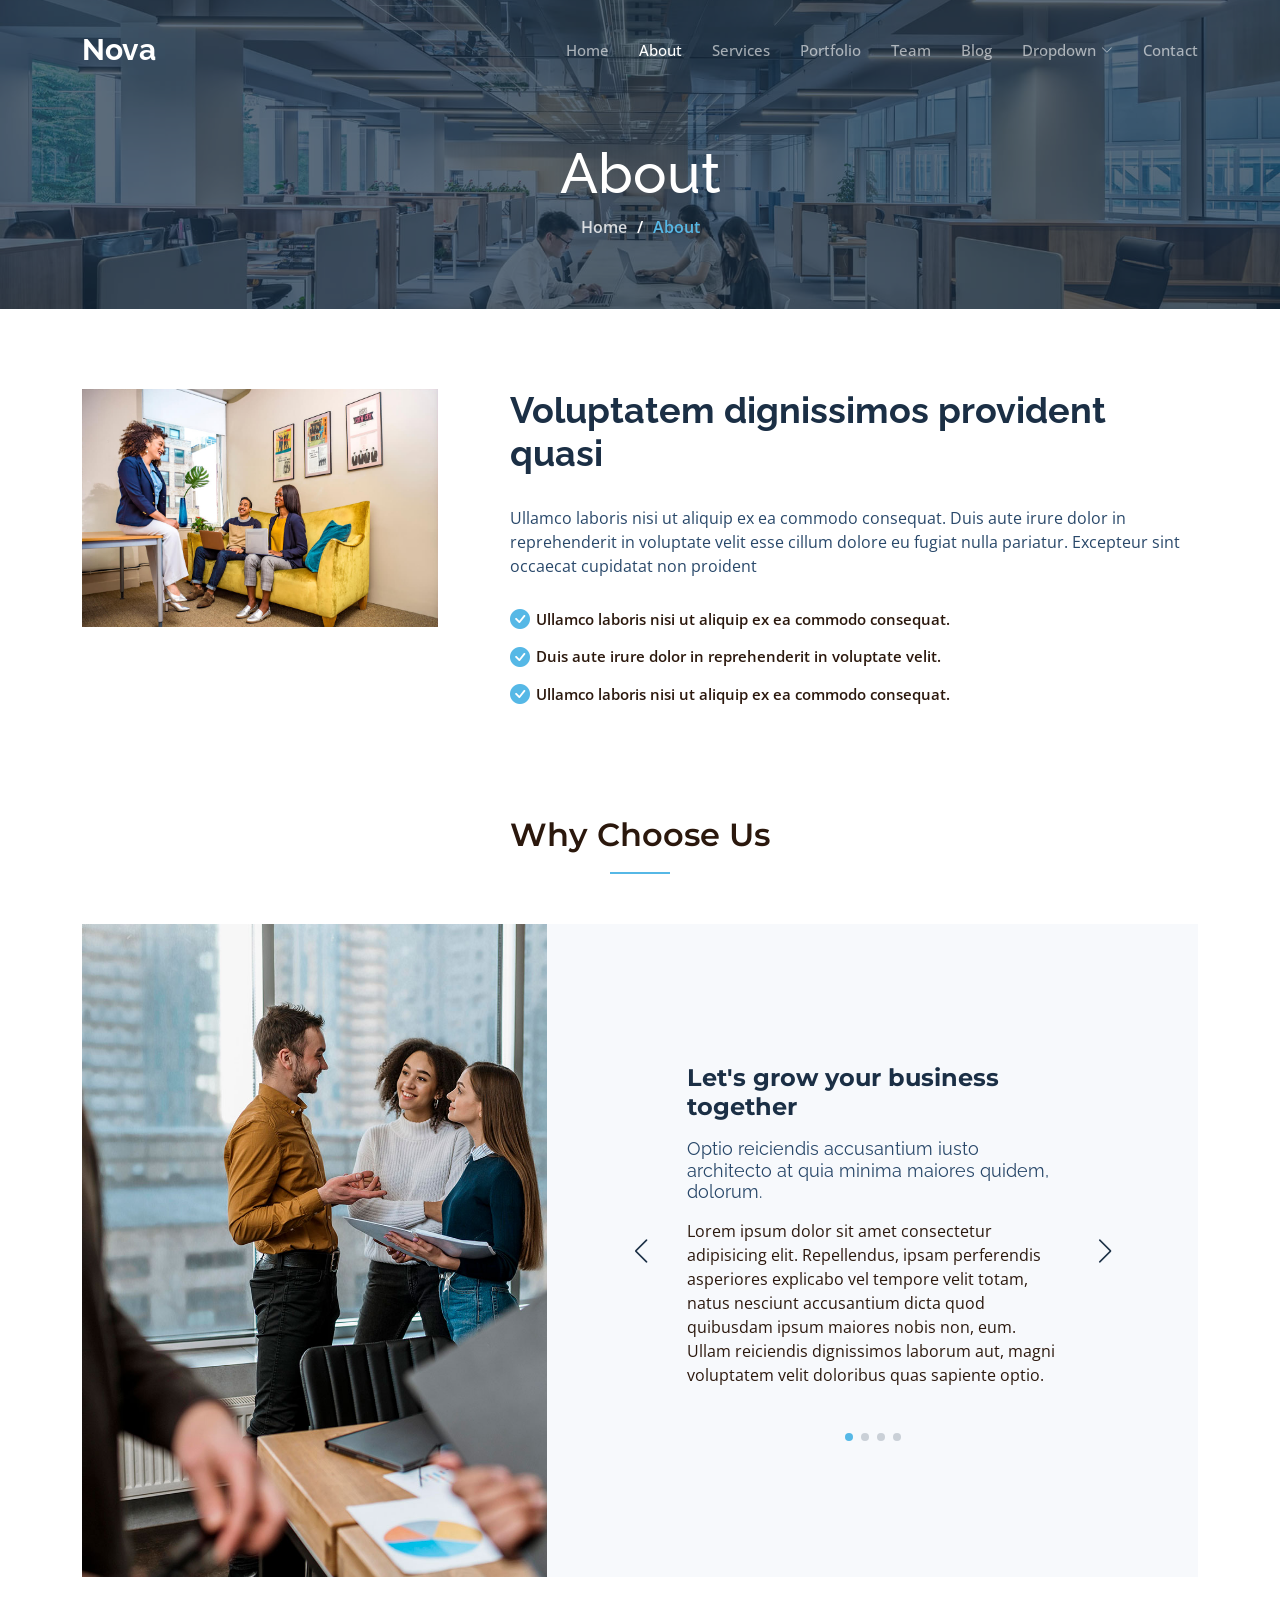
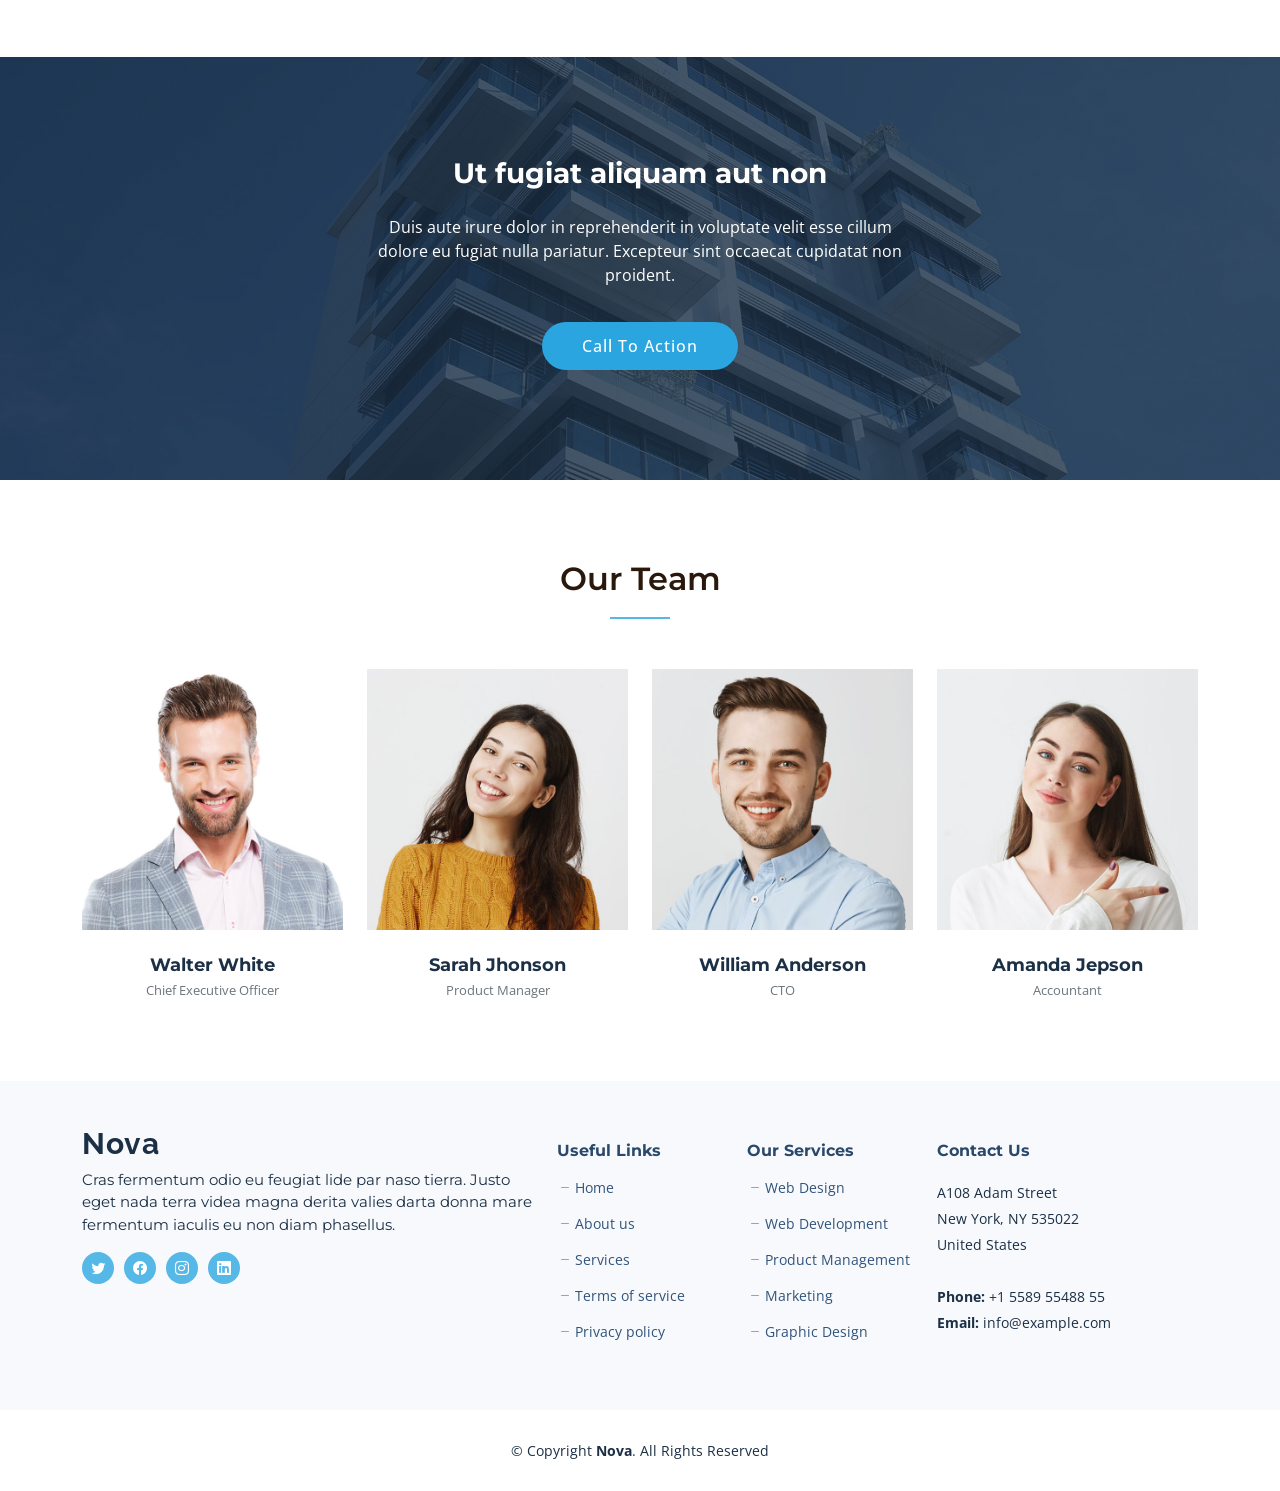
==== commit c4bc4632: "update to pro version" ====
--- a/about.html
+++ b/about.html
@@ -354,13 +354,7 @@
         <div class="copyright">
           &copy; Copyright <strong><span>Nova</span></strong>. All Rights Reserved
         </div>
-        <div class="credits">
-          <!-- All the links in the footer should remain intact. -->
-          <!-- You can delete the links only if you purchased the pro version. -->
-          <!-- Licensing information: https://bootstrapmade.com/license/ -->
-          <!-- Purchase the pro version with working PHP/AJAX contact form: https://bootstrapmade.com/nova-bootstrap-business-template/ -->
-          Designed by <a href="https://bootstrapmade.com/">BootstrapMade</a>
-        </div>
+        
       </div>
     </div>
   </footer><!-- End Footer --><!-- End Footer -->
